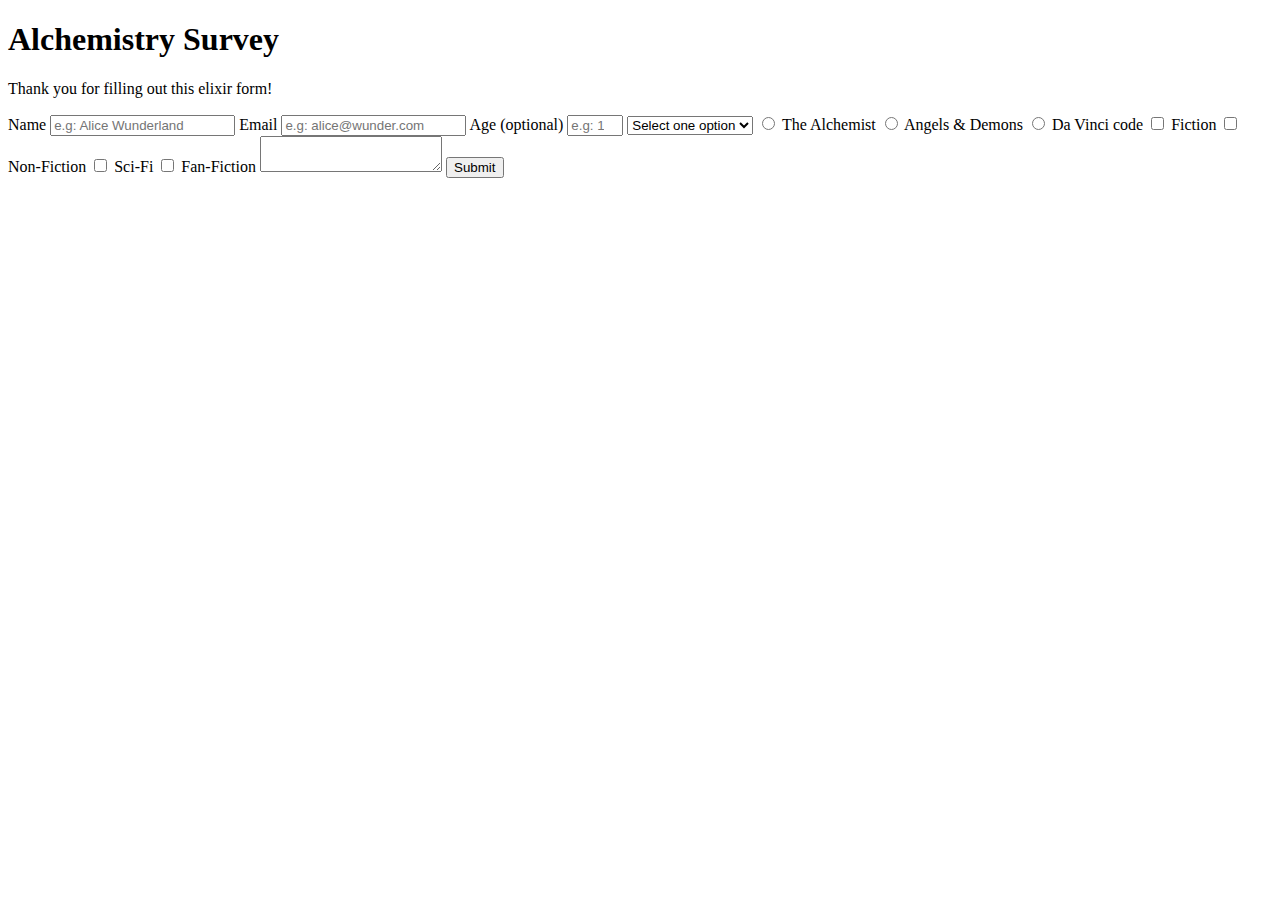
==== index.html @ 80fb3f30 "add project files" ====
<!DOCTYPE html>
<html>
  <head>
    <meta charset="utf-8" />
    <meta name="viewport" content="width=device-width, initial-scale=1.0" />
    <title>Survey Form</title>
    <link rel="stylesheet" href="styles.css" />
  </head>
  <body>
    <h1 id="title">Alchemistry Survey</h1>
    <p id="description">
      Thank you for filling out this elixir form!
    </p>
    <form id="survey-form" action="https://survey-form.freecodecamp.rocks/">
      <label id="name-label">
        Name <input id="name" type="text" name="name" placeholder="e.g: Alice Wunderland" required />
      </label>
      <label id="email-label">
        Email <input id="email" type="email" name="email" placeholder="e.g: alice@wunder.com" required />
      </label>
      <label id="number-label">
        Age (optional) <input id="number" type="number" name="age" placeholder="e.g: 10" min="10" max="40" />
      </label>
      <select id="dropdown" name="favorite">
        <option>Select one option</option>
        <option>Air</option>
        <option>Earth</option>
        <option>Fire</option>
        <option>Water</option>
      </select>
      <label>
        <input type="radio" name="book" /> The Alchemist
      </label>
      <label>
        <input type="radio" name="book" /> Angels &amp; Demons
      </label>
      <label>
        <input type="radio" name="book" />  Da Vinci code
      </label>

      <label>
        <input type="checkbox" name="fiction" value="fiction" /> Fiction
      </label>
      <label>
        <input type="checkbox" name="non-fiction" value="non-fiction" /> Non-Fiction
      </label>
      <label>
        <input type="checkbox" name="sci-fiction" value="sci-fi" /> Sci-Fi
      </label>
      <label>
        <input type="checkbox" name="fan-fiction" value="fan-fiction" /> Fan-Fiction
      </label>
      <textarea placeholder="Additional comments...">
      </textarea>
      <button id="submit" type="submit">
        Submit
      </button>
    </form>
  </body>
</html>
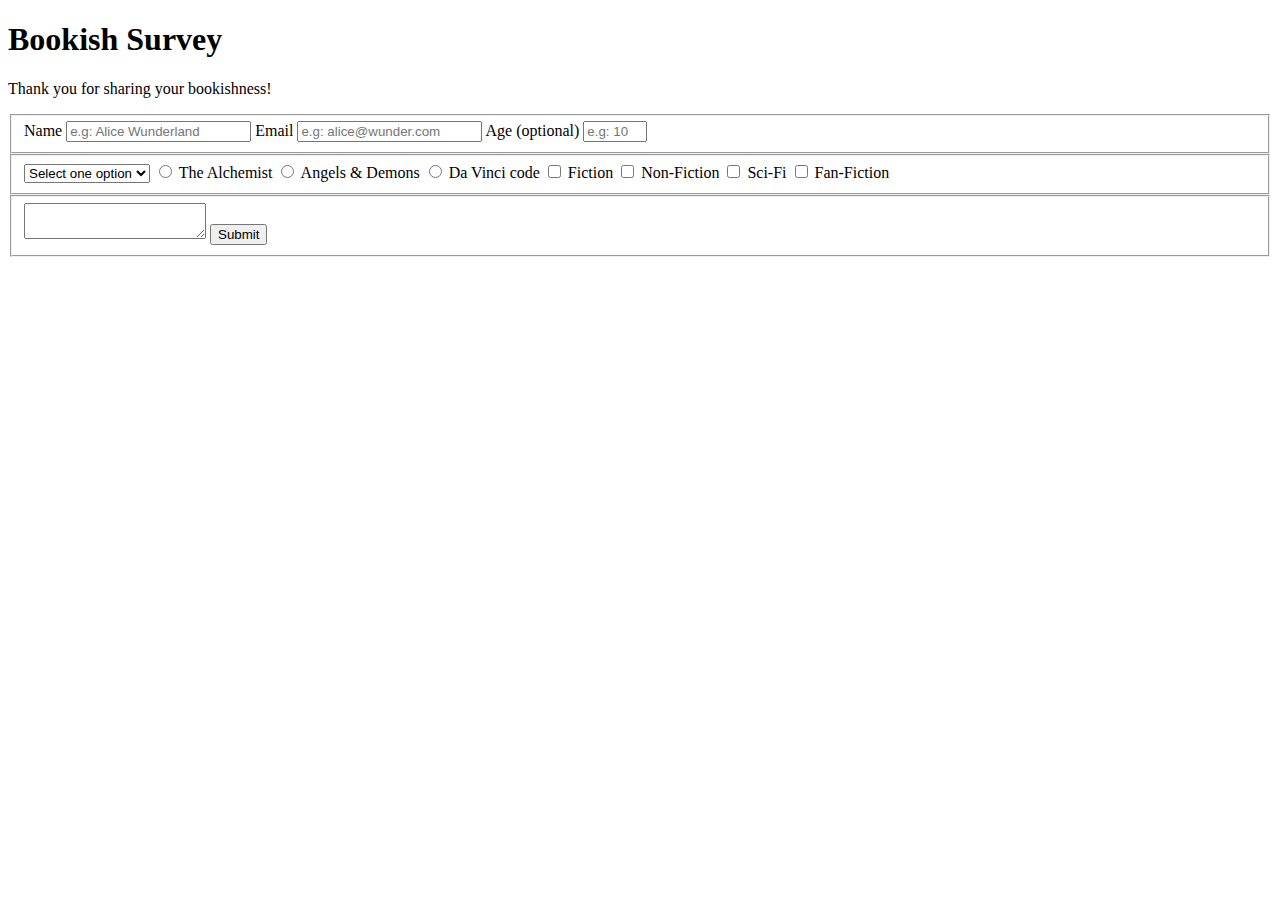
==== commit 840a1991: "organize index.html" ====
--- a/index.html
+++ b/index.html
@@ -7,54 +7,72 @@
     <link rel="stylesheet" href="styles.css" />
   </head>
   <body>
-    <h1 id="title">Alchemistry Survey</h1>
+    <h1 id="title">Bookish Survey</h1>
     <p id="description">
-      Thank you for filling out this elixir form!
+      Thank you for sharing your bookishness!
     </p>
     <form id="survey-form" action="https://survey-form.freecodecamp.rocks/">
-      <label id="name-label">
-        Name <input id="name" type="text" name="name" placeholder="e.g: Alice Wunderland" required />
-      </label>
-      <label id="email-label">
-        Email <input id="email" type="email" name="email" placeholder="e.g: alice@wunder.com" required />
-      </label>
-      <label id="number-label">
-        Age (optional) <input id="number" type="number" name="age" placeholder="e.g: 10" min="10" max="40" />
-      </label>
-      <select id="dropdown" name="favorite">
-        <option>Select one option</option>
-        <option>Air</option>
-        <option>Earth</option>
-        <option>Fire</option>
-        <option>Water</option>
-      </select>
-      <label>
-        <input type="radio" name="book" /> The Alchemist
-      </label>
-      <label>
-        <input type="radio" name="book" /> Angels &amp; Demons
-      </label>
-      <label>
-        <input type="radio" name="book" />  Da Vinci code
-      </label>
+        <fieldset>
+            <label id="name-label">
+                Name 
+                <input id="name" type="text" name="name" placeholder="e.g: Alice Wunderland" required />
+              </label>
+              <label id="email-label">
+                Email 
+                <input id="email" type="email" name="email" placeholder="e.g: alice@wunder.com" required />
+              </label>
+              <label id="number-label">
+                Age (optional) 
+                <input id="number" type="number" name="age" placeholder="e.g: 10" min="5" max="120" />
+              </label>
+        </fieldset>
+        <fieldset>
+            <select id="dropdown" name="favorite">
+                <option>Select one option</option>
+                <option>Air</option>
+                <option>Earth</option>
+                <option>Fire</option>
+                <option>Water</option>
+            </select>
 
-      <label>
-        <input type="checkbox" name="fiction" value="fiction" /> Fiction
-      </label>
-      <label>
-        <input type="checkbox" name="non-fiction" value="non-fiction" /> Non-Fiction
-      </label>
-      <label>
-        <input type="checkbox" name="sci-fiction" value="sci-fi" /> Sci-Fi
-      </label>
-      <label>
-        <input type="checkbox" name="fan-fiction" value="fan-fiction" /> Fan-Fiction
-      </label>
-      <textarea placeholder="Additional comments...">
-      </textarea>
-      <button id="submit" type="submit">
-        Submit
-      </button>
+            <label>
+                <input type="radio" name="book" /> 
+                The Alchemist
+            </label>
+            <label>
+                <input type="radio" name="book" /> 
+                Angels &amp; Demons
+            </label>
+            <label>
+                <input type="radio" name="book" />  
+                Da Vinci code
+            </label>
+        
+            <label>
+                <input type="checkbox" name="fiction" value="fiction" /> 
+                Fiction
+            </label>
+            <label>
+                <input type="checkbox" name="non-fiction" value="non-fiction" /> 
+                Non-Fiction
+            </label>
+              <label>
+                <input type="checkbox" name="sci-fiction" value="sci-fi" /> 
+                Sci-Fi
+              </label>
+              <label>
+                <input type="checkbox" name="fan-fiction" value="fan-fiction" /> 
+                Fan-Fiction
+              </label>
+        </fieldset>
+
+        <fieldset>
+            <textarea placeholder="Additional comments...">
+            </textarea>
+            <button id="submit" type="submit">
+              Submit
+            </button>
+        </fieldset>
     </form>
   </body>
 </html>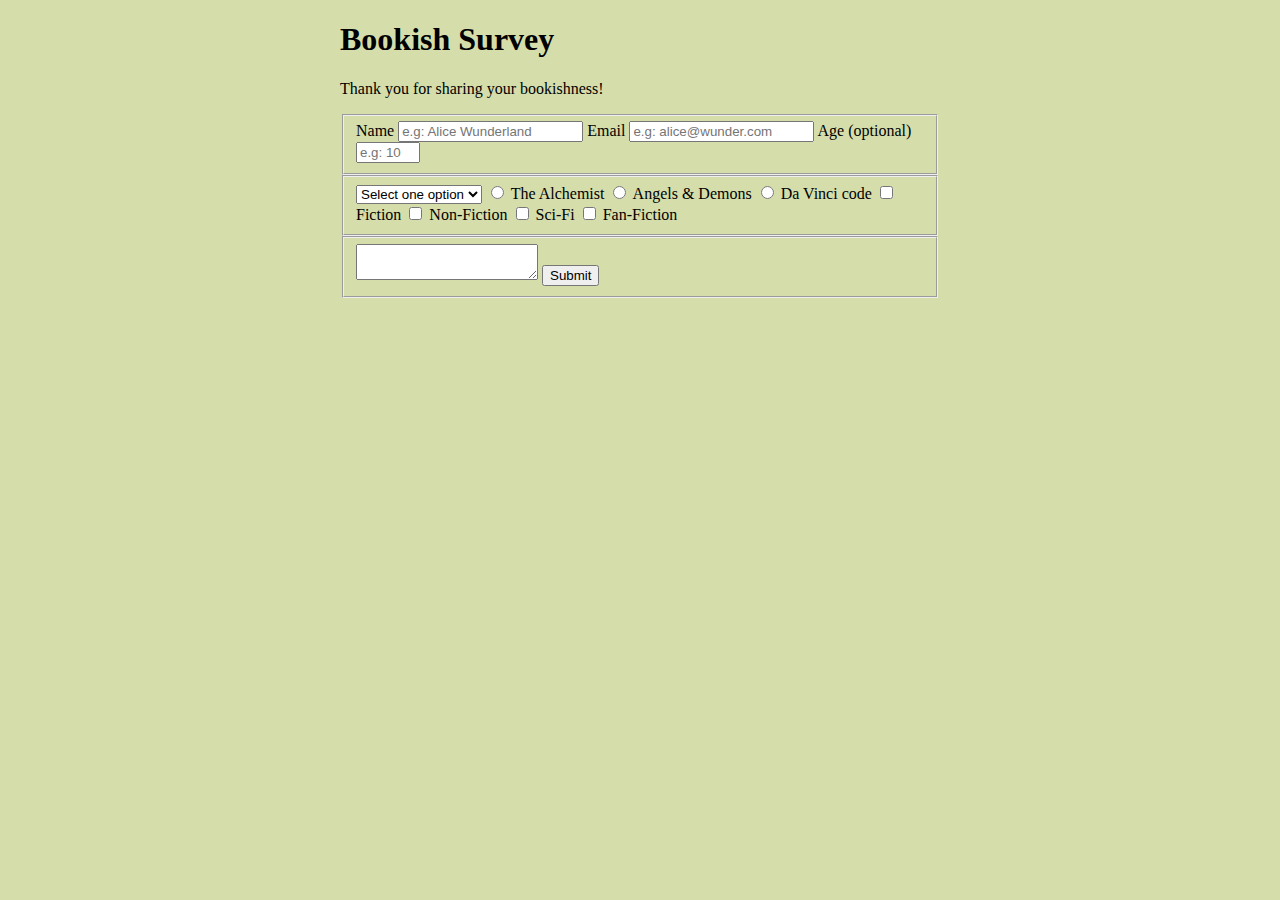
==== commit c9fe4bd5: "main layout" ====
--- a/index.html
+++ b/index.html
@@ -7,72 +7,78 @@
     <link rel="stylesheet" href="styles.css" />
   </head>
   <body>
-    <h1 id="title">Bookish Survey</h1>
-    <p id="description">
-      Thank you for sharing your bookishness!
-    </p>
-    <form id="survey-form" action="https://survey-form.freecodecamp.rocks/">
-        <fieldset>
-            <label id="name-label">
-                Name 
-                <input id="name" type="text" name="name" placeholder="e.g: Alice Wunderland" required />
-              </label>
-              <label id="email-label">
-                Email 
-                <input id="email" type="email" name="email" placeholder="e.g: alice@wunder.com" required />
-              </label>
-              <label id="number-label">
-                Age (optional) 
-                <input id="number" type="number" name="age" placeholder="e.g: 10" min="5" max="120" />
-              </label>
-        </fieldset>
-        <fieldset>
-            <select id="dropdown" name="favorite">
-                <option>Select one option</option>
-                <option>Air</option>
-                <option>Earth</option>
-                <option>Fire</option>
-                <option>Water</option>
-            </select>
-
-            <label>
-                <input type="radio" name="book" /> 
-                The Alchemist
-            </label>
-            <label>
-                <input type="radio" name="book" /> 
-                Angels &amp; Demons
-            </label>
-            <label>
-                <input type="radio" name="book" />  
-                Da Vinci code
-            </label>
+      <div class="main">
+        <header>
+            <h1 id="title">Bookish Survey</h1>
+            <p id="description">
+              Thank you for sharing your bookishness!
+            </p>
+          </header>
+          <main>
+            <form id="survey-form" action="https://survey-form.freecodecamp.rocks/">
+                <fieldset>
+                    <label id="name-label">
+                        Name 
+                        <input id="name" type="text" name="name" placeholder="e.g: Alice Wunderland" required />
+                      </label>
+                      <label id="email-label">
+                        Email 
+                        <input id="email" type="email" name="email" placeholder="e.g: alice@wunder.com" required />
+                      </label>
+                      <label id="number-label">
+                        Age (optional) 
+                        <input id="number" type="number" name="age" placeholder="e.g: 10" min="5" max="120" />
+                      </label>
+                </fieldset>
+                <fieldset>
+                    <select id="dropdown" name="favorite">
+                        <option>Select one option</option>
+                        <option>Air</option>
+                        <option>Earth</option>
+                        <option>Fire</option>
+                        <option>Water</option>
+                    </select>
         
-            <label>
-                <input type="checkbox" name="fiction" value="fiction" /> 
-                Fiction
-            </label>
-            <label>
-                <input type="checkbox" name="non-fiction" value="non-fiction" /> 
-                Non-Fiction
-            </label>
-              <label>
-                <input type="checkbox" name="sci-fiction" value="sci-fi" /> 
-                Sci-Fi
-              </label>
-              <label>
-                <input type="checkbox" name="fan-fiction" value="fan-fiction" /> 
-                Fan-Fiction
-              </label>
-        </fieldset>
-
-        <fieldset>
-            <textarea placeholder="Additional comments...">
-            </textarea>
-            <button id="submit" type="submit">
-              Submit
-            </button>
-        </fieldset>
-    </form>
+                    <label>
+                        <input type="radio" name="book" /> 
+                        The Alchemist
+                    </label>
+                    <label>
+                        <input type="radio" name="book" /> 
+                        Angels &amp; Demons
+                    </label>
+                    <label>
+                        <input type="radio" name="book" />  
+                        Da Vinci code
+                    </label>
+                
+                    <label>
+                        <input type="checkbox" name="fiction" value="fiction" /> 
+                        Fiction
+                    </label>
+                    <label>
+                        <input type="checkbox" name="non-fiction" value="non-fiction" /> 
+                        Non-Fiction
+                    </label>
+                      <label>
+                        <input type="checkbox" name="sci-fiction" value="sci-fi" /> 
+                        Sci-Fi
+                      </label>
+                      <label>
+                        <input type="checkbox" name="fan-fiction" value="fan-fiction" /> 
+                        Fan-Fiction
+                      </label>
+                </fieldset>
+        
+                <fieldset>
+                    <textarea placeholder="Additional comments...">
+                    </textarea>
+                    <button id="submit" type="submit">
+                      Submit
+                    </button>
+                </fieldset>
+            </form>
+          </main>
+      </div>
   </body>
 </html>--- a/styles.css
+++ b/styles.css
@@ -0,0 +1,11 @@
+body {
+    background-color: hsla(69, 42%, 69%, 0.75);
+    margin: 0;
+}
+
+.main {
+    width: 80%;
+    min-width: 200px;
+    max-width: 600px;
+    margin: 0 auto;
+}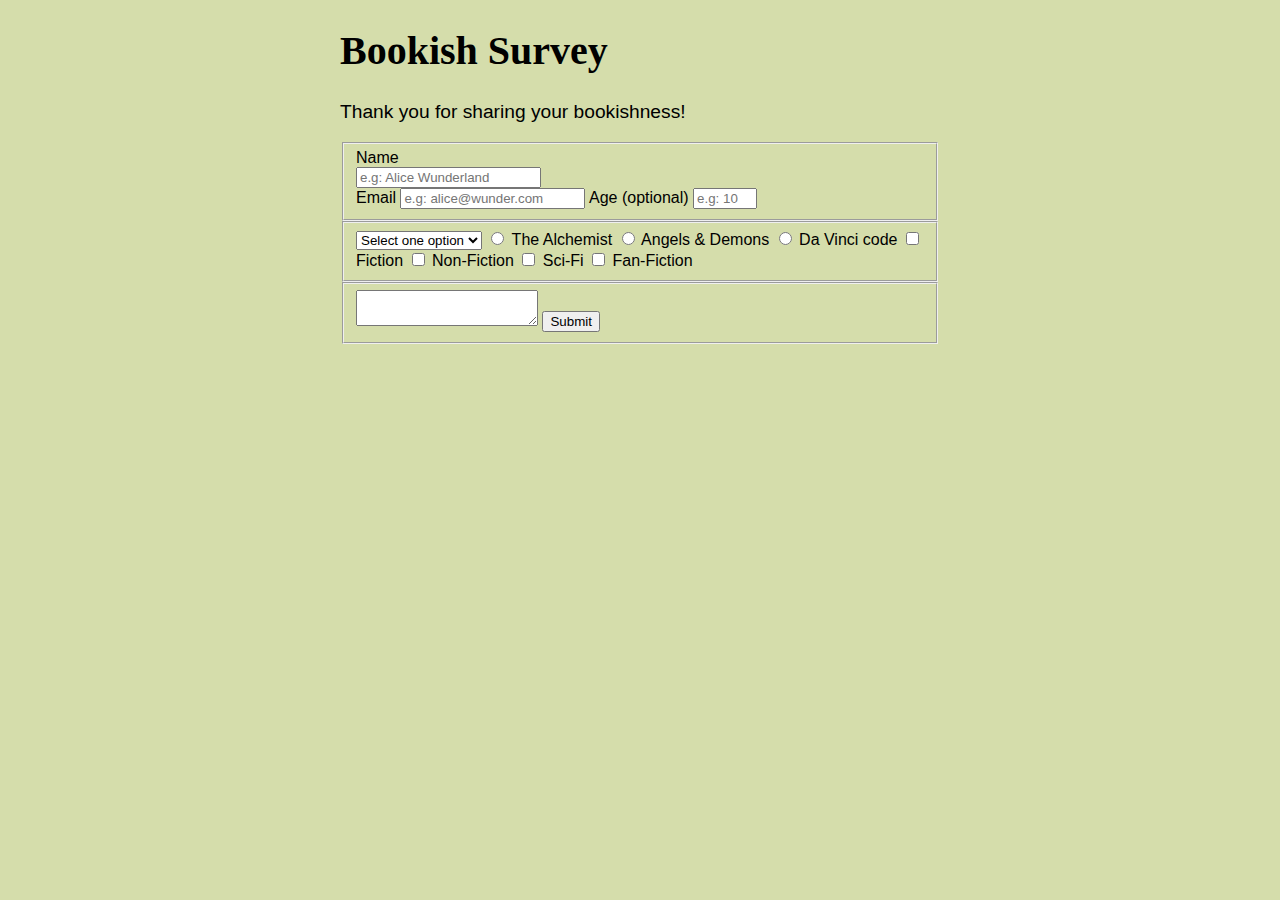
==== commit 8557d3dd: "typography" ====
--- a/index.html
+++ b/index.html
@@ -19,7 +19,7 @@
                 <fieldset>
                     <label id="name-label">
                         Name 
-                        <input id="name" type="text" name="name" placeholder="e.g: Alice Wunderland" required />
+                        <input id="name" class="inline" type="text" name="name" placeholder="e.g: Alice Wunderland" required />
                       </label>
                       <label id="email-label">
                         Email 
--- a/styles.css
+++ b/styles.css
@@ -1,3 +1,8 @@
+html {
+    font-family: Tahoma, sans-serif;
+    font-size: 16px;
+}
+
 body {
     background-color: hsla(69, 42%, 69%, 0.75);
     margin: 0;
@@ -8,4 +13,17 @@
     min-width: 200px;
     max-width: 600px;
     margin: 0 auto;
+}
+
+h1 {
+    font-family: serif;
+    font-size: 2.5rem;
+}
+
+p {
+    font-size: 1.2rem;
+}
+
+.inline {
+    display: block;
 }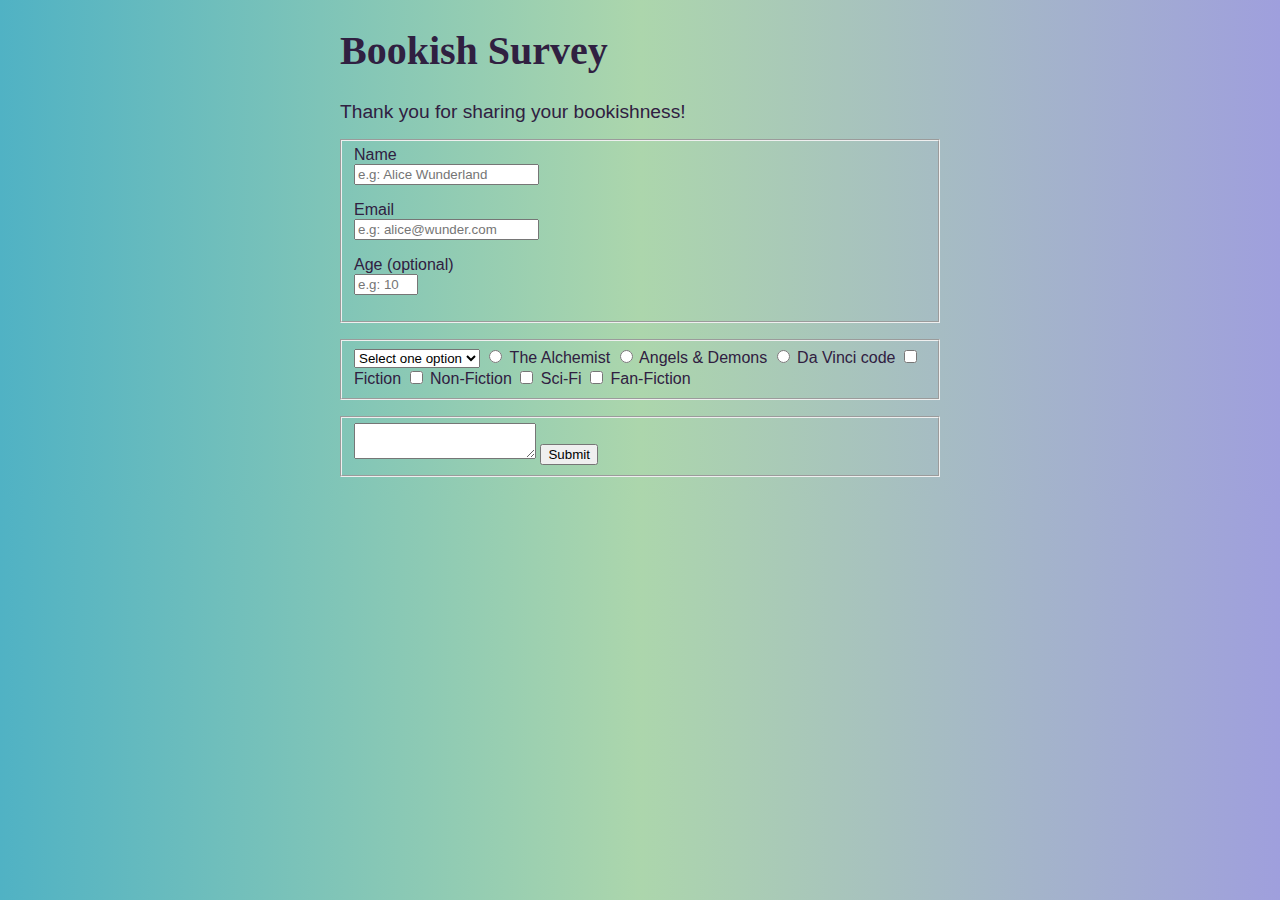
==== commit d18c2134: "colors" ====
--- a/index.html
+++ b/index.html
@@ -23,13 +23,14 @@
                       </label>
                       <label id="email-label">
                         Email 
-                        <input id="email" type="email" name="email" placeholder="e.g: alice@wunder.com" required />
+                        <input id="email" class="inline" type="email" name="email" placeholder="e.g: alice@wunder.com" required />
                       </label>
                       <label id="number-label">
                         Age (optional) 
-                        <input id="number" type="number" name="age" placeholder="e.g: 10" min="5" max="120" />
+                        <input id="number" class="inline" type="number" name="age" placeholder="e.g: 10" min="5" max="120" />
                       </label>
                 </fieldset>
+                
                 <fieldset>
                     <select id="dropdown" name="favorite">
                         <option>Select one option</option>
--- a/styles.css
+++ b/styles.css
@@ -4,8 +4,10 @@
 }
 
 body {
-    background-color: hsla(69, 42%, 69%, 0.75);
+    background-color: rgb(122, 122, 180);
+    background: linear-gradient(90deg, rgb(80, 178, 196), rgb(172, 214, 172), rgb(159, 159, 221));
     margin: 0;
+    color: hsl(269, 34%, 19%);
 }
 
 .main {
@@ -22,8 +24,14 @@
 
 p {
     font-size: 1.2rem;
+    margin: 1rem 0;
 }
 
 .inline {
     display: block;
+    margin: 0 0 1rem 0;
+}
+
+fieldset {
+    margin: 1rem 0;
 }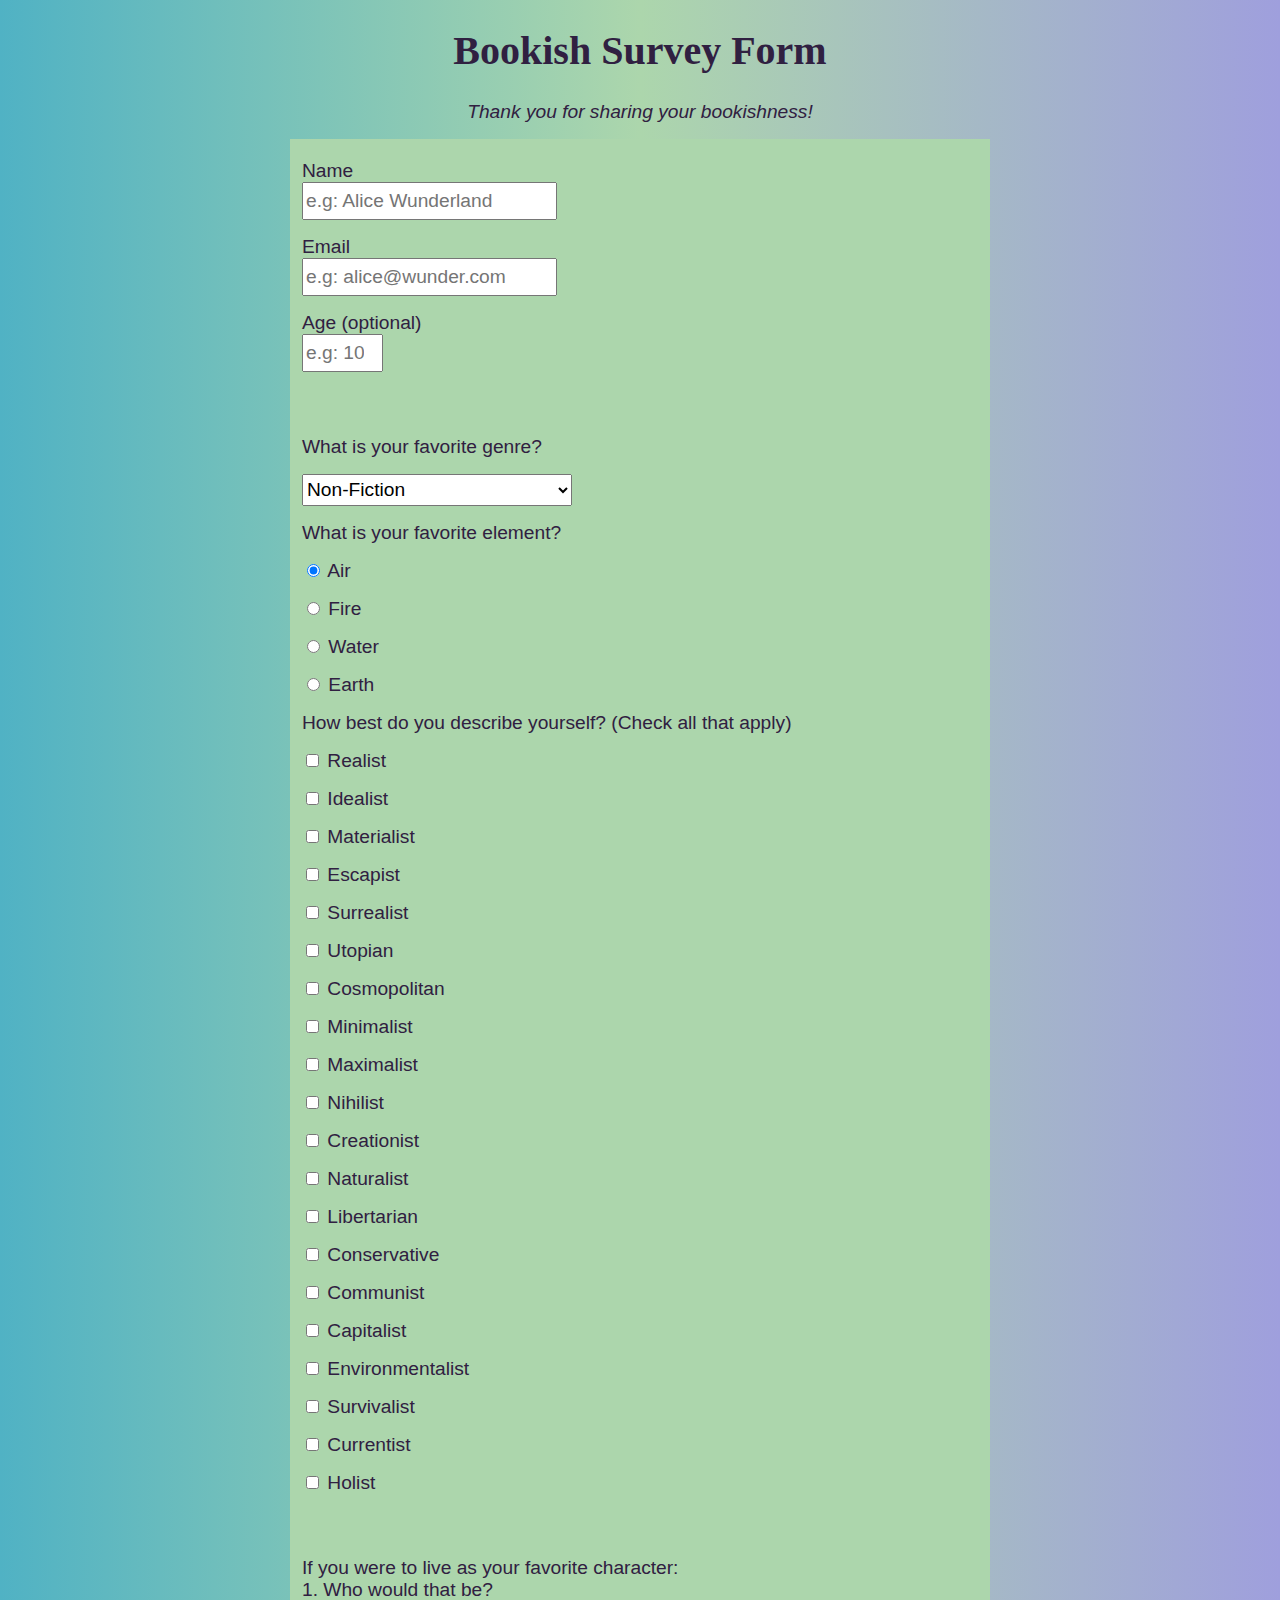
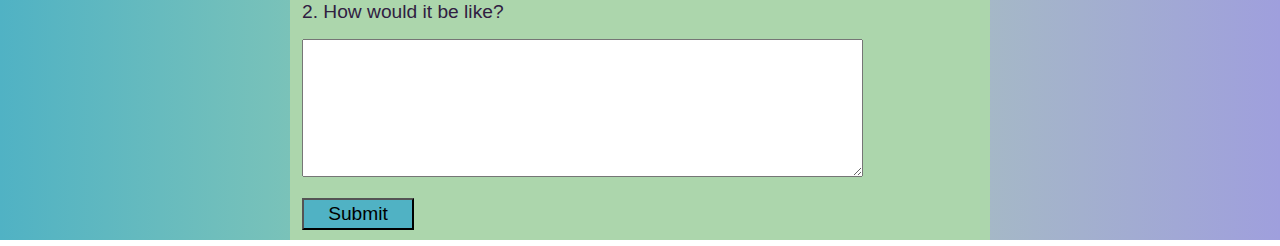
==== commit a22cd553: "come now, it is just a form!" ====
--- a/index.html
+++ b/index.html
@@ -9,7 +9,7 @@
   <body>
       <div class="main">
         <header>
-            <h1 id="title">Bookish Survey</h1>
+            <h1 id="title">Bookish Survey Form</h1>
             <p id="description">
               Thank you for sharing your bookishness!
             </p>
@@ -30,50 +30,137 @@
                         <input id="number" class="inline" type="number" name="age" placeholder="e.g: 10" min="5" max="120" />
                       </label>
                 </fieldset>
-                
+
                 <fieldset>
-                    <select id="dropdown" name="favorite">
-                        <option>Select one option</option>
-                        <option>Air</option>
-                        <option>Earth</option>
-                        <option>Fire</option>
-                        <option>Water</option>
-                    </select>
-        
                     <label>
-                        <input type="radio" name="book" /> 
-                        The Alchemist
+                        What is your favorite genre?
+                        <select id="dropdown" name="fav-genre">
+                            <option value="0" disabled>Select one option</option>
+                            <option value="1">Non-Fiction</option>
+                            <option value="2">Fiction</option>
+                            <option value="3">Sci-Fi</option>
+                            <option value="4">Pulp Fiction</option>
+                            <option value="5">Fan-Fiction</option>
+                            <option value="6">Autobiography</option>
+                            <option value="7">Romance</option>
+                            <option value="8">Fantasy</option>
+                            <option value="9">Comedy</option>
+                            <option value="10">Tragedy</option>
+                            <option value="11">History</option>
+                            <option value="12">Romcom</option>
+                            <option value="13">Other</option>
+                        </select>
+                    </label>
+
+                    <p>What is your favorite element?</p>
+                    <label>
+                        <input type="radio" name="fav-element" checked /> 
+                        Air
                     </label>
                     <label>
-                        <input type="radio" name="book" /> 
-                        Angels &amp; Demons
+                        <input type="radio" name="fav-element" /> 
+                        Fire
                     </label>
                     <label>
-                        <input type="radio" name="book" />  
-                        Da Vinci code
-                    </label>
-                
-                    <label>
-                        <input type="checkbox" name="fiction" value="fiction" /> 
-                        Fiction
+                        <input type="radio" name="fav-element" />  
+                        Water
                     </label>
                     <label>
-                        <input type="checkbox" name="non-fiction" value="non-fiction" /> 
-                        Non-Fiction
+                        <input type="radio" name="fav-element" />  
+                        Earth
                     </label>
-                      <label>
-                        <input type="checkbox" name="sci-fiction" value="sci-fi" /> 
-                        Sci-Fi
-                      </label>
-                      <label>
-                        <input type="checkbox" name="fan-fiction" value="fan-fiction" /> 
-                        Fan-Fiction
-                      </label>
+
+                    <p>How best do you describe yourself? (Check all that apply)</p>
+                    <label>
+                        <input type="checkbox" name="realist" value="realist" /> 
+                        Realist
+                    </label>
+                    <label>
+                        <input type="checkbox" name="idealist" value="idealist" />
+                        Idealist
+                    </label>
+                    <label>
+                        <input type="checkbox" name="materialist" value="materialist" />
+                        Materialist
+                    </label>
+                    <label>
+                        <input type="checkbox" name="escapist" value="escapist" />
+                        Escapist
+                    </label>
+                    <label>
+                        <input type="checkbox" name="surrealist" value="surrealist" />
+                        Surrealist
+                    </label>
+                    <label>
+                        <input type="checkbox" name="utopian" value="utopian" />
+                        Utopian
+                    </label>
+                    <label>
+                        <input type="checkbox" name="cosmopolitan" value="cosmopolitan" />
+                        Cosmopolitan
+                    </label>
+                    <label>
+                        <input type="checkbox" name="minimalist" value="minimalist" />
+                        Minimalist
+                    </label>
+                    <label>
+                        <input type="checkbox" name="maximalist" value="maximalist" />
+                        Maximalist
+                    </label>
+                    <label>
+                        <input type="checkbox" name="nihilist" value="nihilist" />
+                        Nihilist
+                    </label>
+                    <label>
+                        <input type="checkbox" name="creationist" value="creationist" />
+                        Creationist
+                    </label>
+                    <label>
+                        <input type="checkbox" name="naturalist" value="naturalist" />
+                        Naturalist
+                    </label>
+                    <label>
+                        <input type="checkbox" name="libertarian" value="libertarian" />
+                        Libertarian
+                    </label>
+                    <label>
+                        <input type="checkbox" name="conservative" value="conservative" />
+                        Conservative
+                    </label>
+                    <label>
+                        <input type="checkbox" name="communist" value="communist" />
+                        Communist
+                    </label>
+                    <label>
+                        <input type="checkbox" name="capitalist" value="capitalist" />
+                        Capitalist
+                    </label>
+                    <label>
+                        <input type="checkbox" name="environmentalist" value="environmentalist" />
+                        Environmentalist
+                    </label>
+                    <label>
+                        <input type="checkbox" name="survivalist" value="survivalist" />
+                        Survivalist
+                    </label>
+                    <label>
+                        <input type="checkbox" name="currentist" value="currentist" />
+                        Currentist
+                    </label>
+                    <label>
+                        <input type="checkbox" name="holist" value="holist" />
+                        Holist
+                    </label>
                 </fieldset>
         
                 <fieldset>
-                    <textarea placeholder="Additional comments...">
-                    </textarea>
+                    <label>
+                        If you were to live as your favorite character: <br />
+                        1. Who would that be? <br />
+                        2. How would it be like? <br />
+                        <textarea rows="6" cols="45" placeholder="Pour your heart out bookworm!">
+                        </textarea>
+                    </label>
                     <button id="submit" type="submit">
                       Submit
                     </button>
--- a/styles.css
+++ b/styles.css
@@ -10,28 +10,69 @@
     color: hsl(269, 34%, 19%);
 }
 
+main {
+    background-color: rgb(172, 214, 172);
+}
+
 .main {
-    width: 80%;
+    width: 90%;
     min-width: 200px;
-    max-width: 600px;
+    max-width: 700px;
     margin: 0 auto;
 }
 
 h1 {
     font-family: serif;
     font-size: 2.5rem;
+    text-align: center;
 }
 
-p {
+p, label {
     font-size: 1.2rem;
     margin: 1rem 0;
+}
+
+p[id="description"] {
+    font-style: italic;
+    text-align: center;
 }
 
 .inline {
     display: block;
     margin: 0 0 1rem 0;
+    height: 2rem;
+    font-size: 1.2rem;
 }
 
 fieldset {
-    margin: 1rem 0;
+    margin: 1rem 0 0 0;
+    border: none;
+}
+
+label {
+    display: block;
+}
+
+select {
+    display: block;
+    margin-top: 1rem;
+    width: 40%;
+    height: 2rem;
+    font-size: 1.2rem;
+}
+
+textarea {
+    font-size: 1.2rem;
+    margin-top: 1rem;
+}
+
+button {
+    font-size: 1.2rem;
+    width: 7rem;
+    height: 2rem;
+    background-color: rgb(80, 178, 196);
+}
+
+button:hover {
+    background-color: rgb(122, 122, 180);
 }